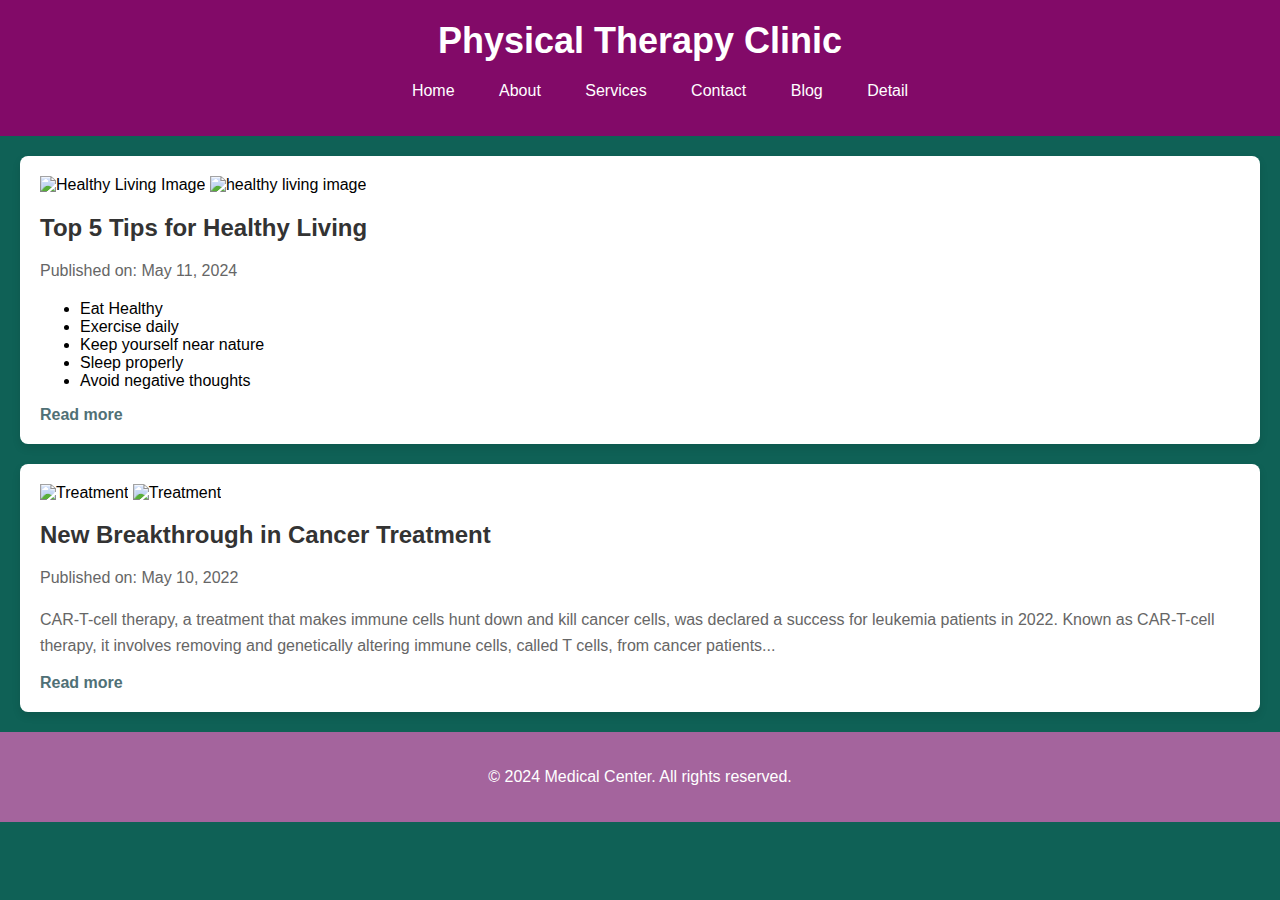
==== blog.html @ cf226408 "assignment" ====
<!DOCTYPE html>
<html lang="en">
<head>
    <meta charset="UTF-8">
    <meta name="viewport" content="width=device-width, initial-scale=1.0">
    <title>Medical Blog</title>
    <link rel="stylesheet" href="style.css">
    <style>
        /* Additional styles can be added here */
        /* Give some breathing space */
        body {
            margin: 0;
            padding: 0;
            font-family: Arial, sans-serif;
            background-color: #0f6156;
            background-image: url(h7.jpg);
        }

        /* Improve header design */
        header {
            background-color: #820a68;
            color: #fff;
            padding: 20px 0;
            text-align: center;
        }

        header h1 {
            margin: 0;
            font-size: 36px;
        }

        nav {
            margin-top: 20px;
        }

        .menu li {
            display: inline-block;
            margin: 0 10px;
        }

        .menu li a {
            color: #fff;
            text-decoration: none;
            padding: 10px;
            transition: background-color 0.3s ease;
        }

        .menu li a:hover {
            background-color: #095459;
        }

        /* Improve blog post design */
        .blog-post {
            background-color: #fff;
            padding: 20px;
            margin: 20px;
            border-radius: 8px;
            box-shadow: 0 4px 8px rgba(0,0,0,0.1);
            transition: transform 0.3s ease;
        }

        .blog-post:hover {
            transform: translateY(-5px);
        }

        .blog-post h2 {
            color: #333;
            font-size: 24px;
            margin-bottom: 10px;
        }

        .blog-post p {
            color: #666;
            line-height: 1.6;
        }

        .blog-post a {
            color: #507076;
            text-decoration: none;
            font-weight: bold;
            transition: color 0.3s ease;
        }

        .blog-post a:hover {
            color: #0056b3;
        }
        
        
        /* Footer styling */
        footer {
            background-color: #a4649d;
            color: #fff;
            text-align: center;
            padding: 20px 0;
        }

    </style>
</head>
<body>
    <header>
        <h1>Physical Therapy Clinic</h1>
        <nav>
            <ul class="menu">
                <li><a href="index.html">Home</a></li>
                <li><a href="about.html">About</a></li>
                <li><a href="services.html">Services</a></li>
                <li><a href="contact.html">Contact</a></li>
                <li><a href="blog.html">Blog</a></li>
                <li><a href="detail.html">Detail</a></li>
            </ul>
            <div class="menu-icon" onclick="toggleMenu()">
                <div class="menu-line"></div>
                <div class="menu-line"></div>
                <div class="menu-line"></div>
            </div>
        </nav>
    </header>

    <main>
        <section class="blog-post">
            <img src="h1.jpeg" alt="Healthy Living Image">
            <img src="h2.jpeg"alt="healthy living image">
            <h2>Top 5 Tips for Healthy Living</h2>
            <p>Published on: May 11, 2024</p>
            <ul>
                <li>Eat Healthy</li>
                <li>Exercise daily</li>
                <li>Keep yourself near nature</li>
                <li>Sleep properly</li>
                <li>Avoid negative thoughts</li>
            </ul>
            <a href="#">Read more</a>
        </section>

        <section class="blog-post">
            <img src="h3.jpeg" alt="Treatment">
           <img src="h4.jpeg" alt="Treatment">
            <h2>New Breakthrough in Cancer Treatment</h2>
            <p>Published on: May 10, 2022</p>
            <p>CAR-T-cell therapy, a treatment that makes immune cells hunt down and kill cancer cells, was declared a success for leukemia patients in 2022. Known as CAR-T-cell therapy, it involves removing and genetically altering immune cells, called T cells, from cancer patients...</p>
            <a href="#">Read more</a>
        </section>
    </main>

    <footer>
        <p>&copy; 2024 Medical Center. All rights reserved.</p>
    </footer>

    <script>
        function toggleMenu() {
            var menu = document.querySelector('.menu');
            var menuIcon = document.querySelector('.menu-icon');
            menu.classList.toggle('active');
            menuIcon.classList.toggle('active');
        }
    </script>
</body>
</html>
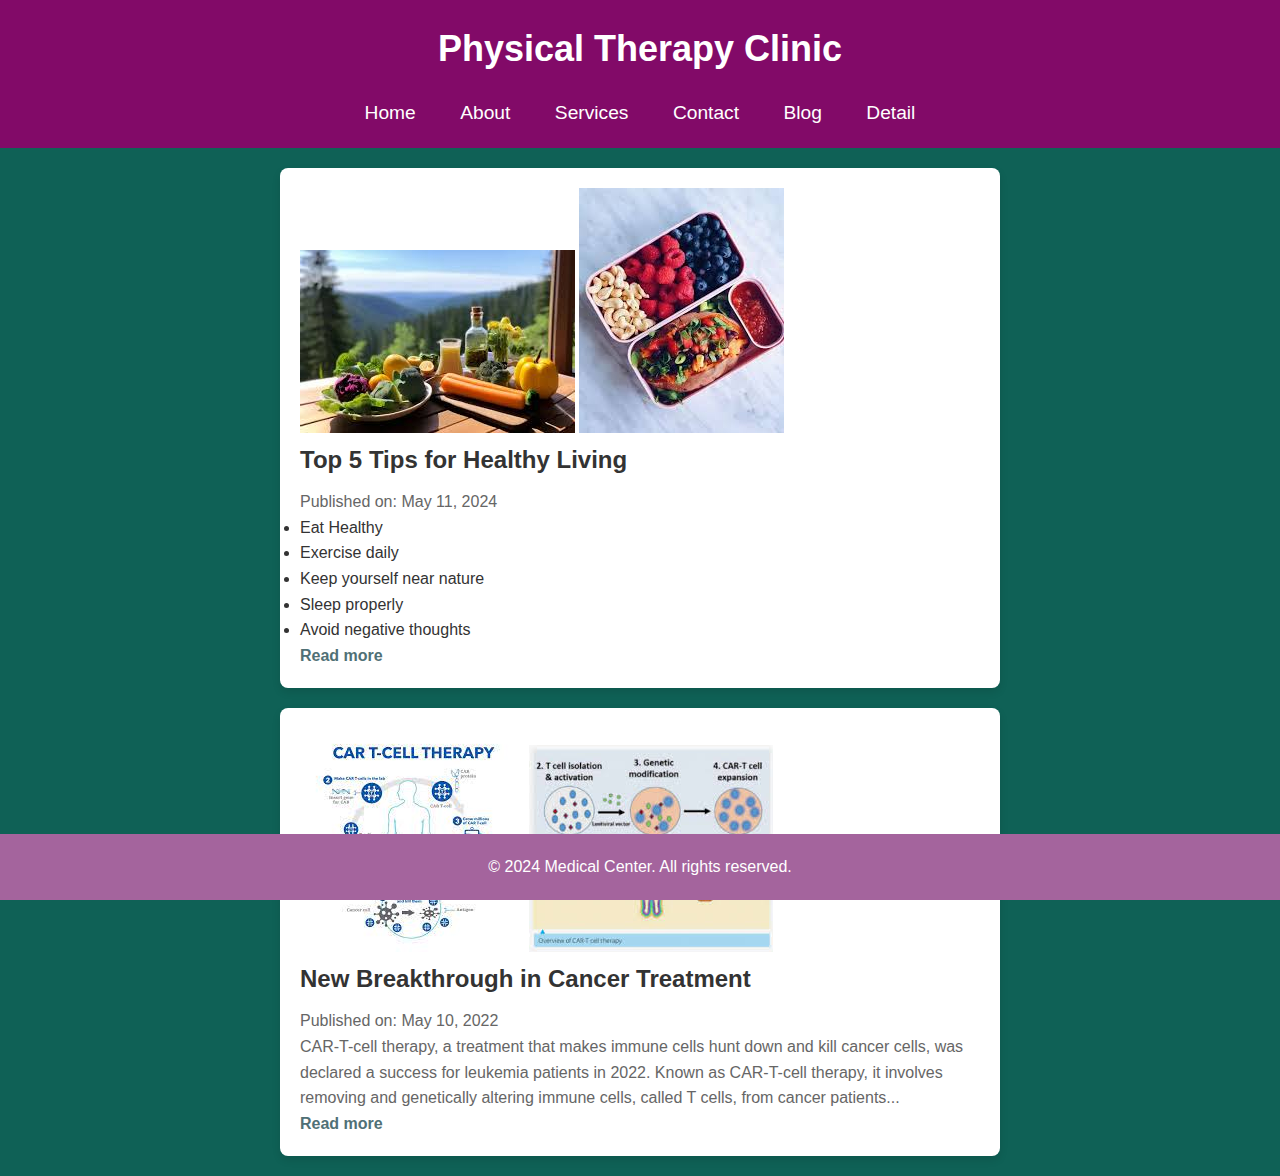
==== commit 49ff6970: "6/2/2024" ====
--- a/blog.html
+++ b/blog.html
@@ -4,7 +4,7 @@
     <meta charset="UTF-8">
     <meta name="viewport" content="width=device-width, initial-scale=1.0">
     <title>Medical Blog</title>
-    <link rel="stylesheet" href="style.css">
+    <link rel="stylesheet" href="web/style.css">
     <style>
         /* Additional styles can be added here */
         /* Give some breathing space */
@@ -118,8 +118,8 @@
 
     <main>
         <section class="blog-post">
-            <img src="h1.jpeg" alt="Healthy Living Image">
-            <img src="h2.jpeg"alt="healthy living image">
+            <img src="web/h1.jpeg" alt="Healthy Living Image">
+            <img src="web/h2.jpeg"alt="healthy living image">
             <h2>Top 5 Tips for Healthy Living</h2>
             <p>Published on: May 11, 2024</p>
             <ul>
@@ -133,8 +133,8 @@
         </section>
 
         <section class="blog-post">
-            <img src="h3.jpeg" alt="Treatment">
-           <img src="h4.jpeg" alt="Treatment">
+            <img src="web/h3.jpeg" alt="Treatment">
+           <img src="web/h4.jpeg" alt="Treatment">
             <h2>New Breakthrough in Cancer Treatment</h2>
             <p>Published on: May 10, 2022</p>
             <p>CAR-T-cell therapy, a treatment that makes immune cells hunt down and kill cancer cells, was declared a success for leukemia patients in 2022. Known as CAR-T-cell therapy, it involves removing and genetically altering immune cells, called T cells, from cancer patients...</p>
--- a/web/style.css
+++ b/web/style.css
@@ -0,0 +1,147 @@
+/* Reset default margin and padding */
+* {
+  margin: 0;
+  padding: 0;
+  box-sizing: border-box;
+}
+
+/* Basic styling */
+body {
+  font-family: Arial, sans-serif;
+  line-height: 1.6;
+}
+
+header {
+  background-color: #333;
+  color: #fff;
+  padding: 1rem;
+  text-align: center;
+}
+
+header h1 {
+  margin-bottom: 0.5rem;
+}
+
+nav ul {
+  list-style-type: none;
+}
+
+nav ul li {
+  display: inline;
+  margin-right: 1rem;
+}
+
+nav ul li a {
+  color: #fff;
+  text-decoration: none;
+  transition: color 0.3s ease, background-color 0.3s ease; /* Transitions for color and background-color */
+}
+
+nav ul li a:hover {
+  color: #ffc107; /* Change color on hover */
+  background-color: #555; /* Change background color on hover */
+}
+
+main {
+  padding: 2rem;
+}
+
+#banner {
+  text-align: center;
+  padding: 2rem;
+  background-color: #f4f4f4;
+}
+
+#about {
+  margin-top: 2rem;
+}
+
+footer {
+  background-color: #333;
+  color: #fff;
+  text-align: center;
+  padding: 1rem;
+}
+* Resetting default browser styles */
+body, h1, h2, p, ul, li {
+    margin: 0;
+    padding: 0;
+}
+
+body {
+    font-family: Arial, sans-serif;
+    background-color: #f5f5f5;
+    color: #333;
+    line-height: 1.6;
+}
+
+header {
+    background-color: #d65ba9;
+    color: #fff;
+    padding: 20px 0;
+    text-align: center;
+}
+
+header h1 {
+    font-size: 2.5rem;
+}
+
+nav ul {
+    list-style-type: none;
+}
+
+nav ul li {
+    display: inline;
+    margin-right: 20px;
+}
+
+nav ul li a {
+    color: #fff;
+    text-decoration: none;
+    font-size: 1.2rem;
+}
+
+main {
+    max-width: 800px;
+    margin: 20px auto;
+    padding: 0 20px;
+}
+
+#banner {
+    text-align: center;
+    margin-bottom: 40px;
+}
+
+#banner img {
+    max-width: 100%;
+    height: auto;
+    border-radius: 10px;
+    box-shadow: 0 0 20px rgba(0, 0, 0, 0.1);
+}
+
+#about {
+    background-color: #fff;
+    padding: 20px;
+    border-radius: 10px;
+    box-shadow: 0 0 20px rgba(0, 0, 0, 0.1);
+}
+
+footer {
+    background-color: #0a406c;
+    color: #fff;
+    text-align: center;
+    padding: 10px 0;
+    position: fixed;
+    bottom: 0;
+    width: 100%;
+}
+
+/* Responsive styles */
+@media (max-width: 768px) {
+    header h1 {
+        font-size: 2rem;
+    }
+    body {
+      font-family: 'Roboto', sans-serif;
+  }
+}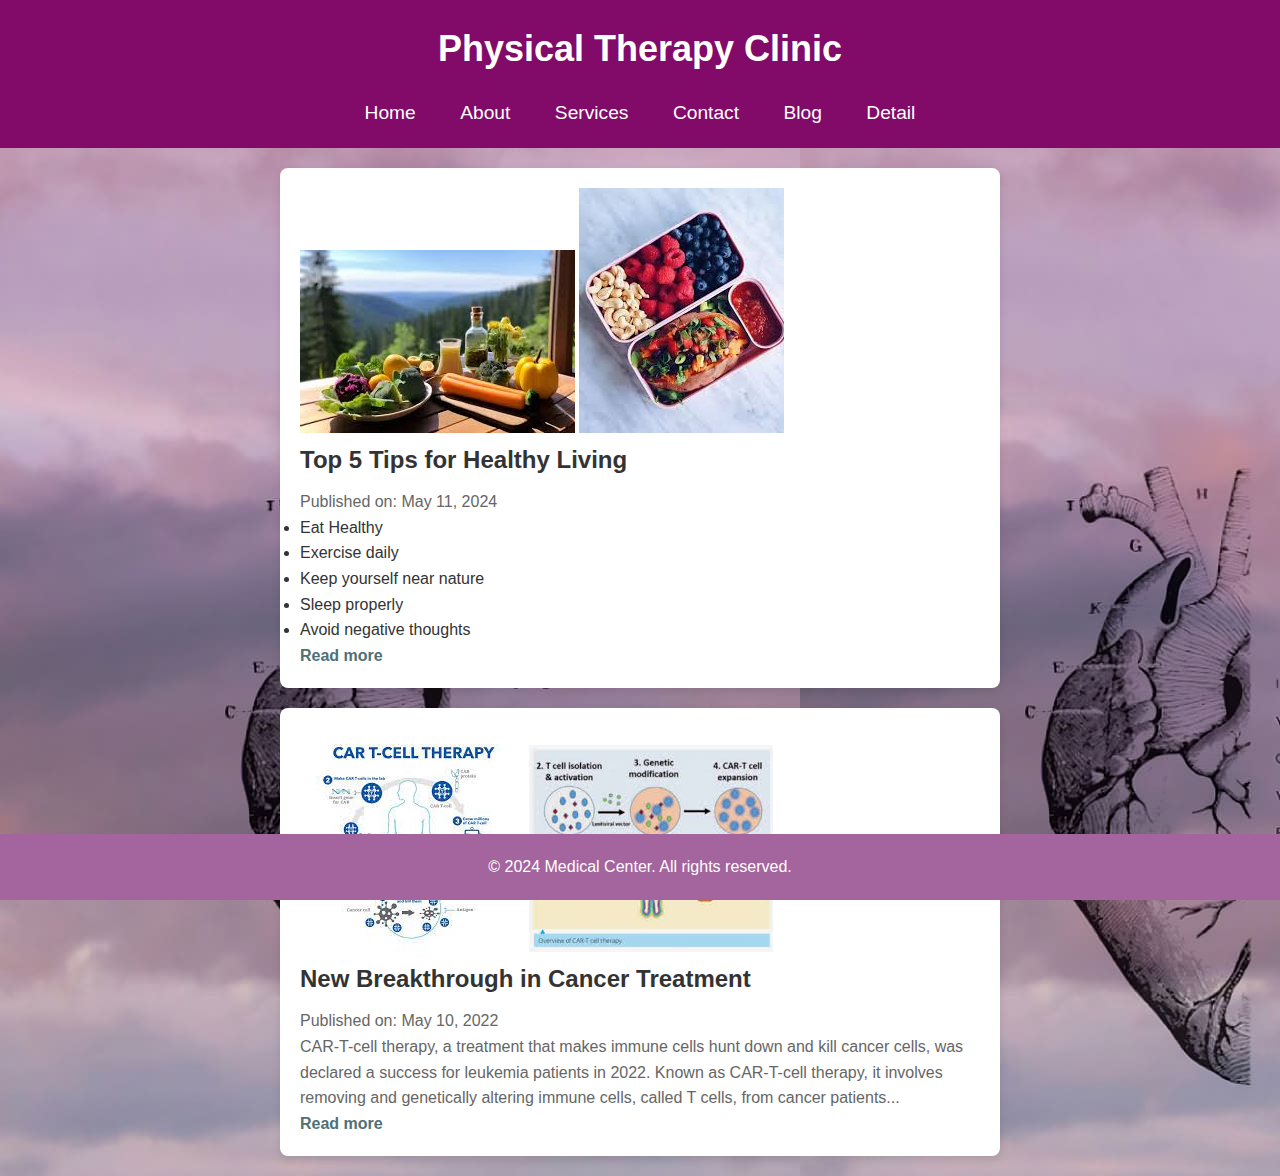
==== commit 07bc2536: "6/2/24" ====
--- a/blog.html
+++ b/blog.html
@@ -13,7 +13,7 @@
             padding: 0;
             font-family: Arial, sans-serif;
             background-color: #0f6156;
-            background-image: url(h7.jpg);
+            background-image: url(web/h7.jpg);
         }
 
         /* Improve header design */
